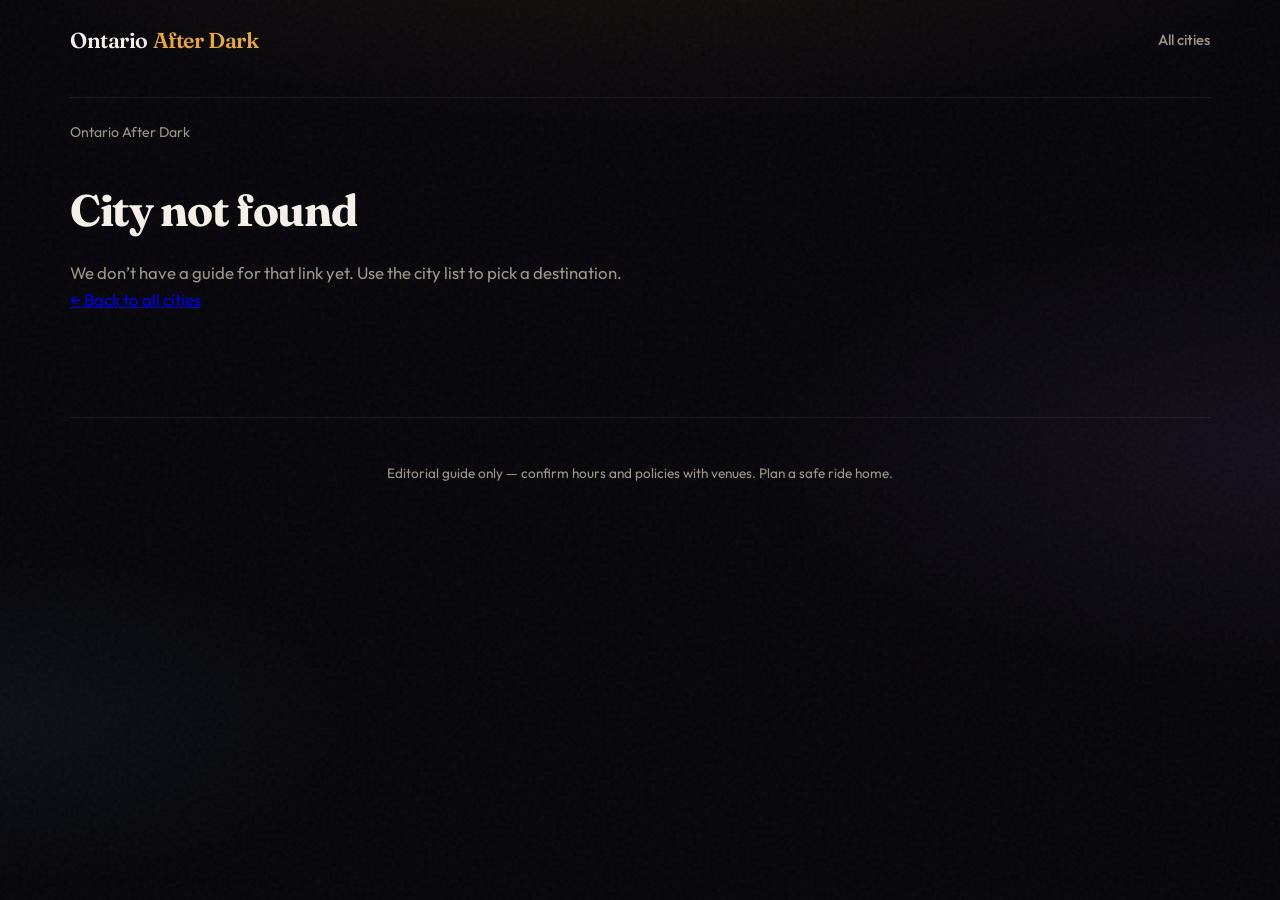
==== city.html @ fb51fbf4 "Add static Ontario After Dark nightlife guide site Made-with: Cursor" ====
<!DOCTYPE html>
<html lang="en-CA">
  <head>
    <meta charset="utf-8" />
    <meta name="viewport" content="width=device-width, initial-scale=1" />
    <meta
      name="description"
      content="Nightlife guide by Ontario city — bars, clubs, live music, and local tips."
    />
    <title>City guide — Ontario After Dark</title>
    <link rel="preconnect" href="https://fonts.googleapis.com" />
    <link rel="preconnect" href="https://fonts.gstatic.com" crossorigin />
    <link
      href="https://fonts.googleapis.com/css2?family=Fraunces:ital,opsz,wght@0,9..144,500;0,9..144,600;0,9..144,700;1,9..144,500&family=Outfit:wght@400;500;600&display=swap"
      rel="stylesheet"
    />
    <link rel="stylesheet" href="css/styles.css" />
  </head>
  <body>
    <div class="site-wrap">
      <header class="site-header">
        <a class="logo" href="index.html">Ontario <span>After Dark</span></a>
        <nav class="nav-inline" aria-label="Primary">
          <a href="index.html#cities">All cities</a>
        </nav>
      </header>

      <nav class="breadcrumb" id="breadcrumb"></nav>
      <article id="main" class="city-main"></article>
      <noscript>
        <p class="disclaimer">
          This page needs JavaScript to load city content. Open <a href="index.html">the city list</a> and pick a city, or enable JavaScript.
        </p>
      </noscript>

      <footer class="site-footer">
        <p>
          Editorial guide only — confirm hours and policies with venues. Plan a safe ride home.
        </p>
      </footer>
    </div>

    <script src="js/cities.js"></script>
    <script src="js/city-page.js"></script>
  </body>
</html>
---- css/styles.css ----
/* Ontario After Dark — editorial night-city aesthetic */
:root {
  --bg-deep: #07060a;
  --bg-card: #12101a;
  --bg-elevated: #1a1724;
  --text: #f4f0e8;
  --text-muted: #9c9588;
  --accent: #e8a838;
  --accent-soft: rgba(232, 168, 56, 0.15);
  --line: rgba(244, 240, 232, 0.08);
  --glow: rgba(232, 168, 56, 0.35);
  --font-display: "Fraunces", Georgia, serif;
  --font-sans: "Outfit", system-ui, sans-serif;
  --radius: 14px;
  --ease: cubic-bezier(0.22, 1, 0.36, 1);
}

*,
*::before,
*::after {
  box-sizing: border-box;
}

html {
  scroll-behavior: smooth;
}

body {
  margin: 0;
  font-family: var(--font-sans);
  font-weight: 400;
  color: var(--text);
  background: var(--bg-deep);
  min-height: 100vh;
  line-height: 1.55;
  font-size: 1.02rem;
}

/* Atmospheric background */
body::before {
  content: "";
  position: fixed;
  inset: 0;
  background:
    radial-gradient(ellipse 120% 80% at 50% -30%, rgba(232, 168, 56, 0.12), transparent 55%),
    radial-gradient(ellipse 80% 50% at 100% 50%, rgba(80, 60, 120, 0.15), transparent 50%),
    radial-gradient(ellipse 60% 40% at 0% 80%, rgba(40, 80, 100, 0.12), transparent 45%);
  pointer-events: none;
  z-index: 0;
}

body::after {
  content: "";
  position: fixed;
  inset: 0;
  background-image: url("data:image/svg+xml,%3Csvg viewBox='0 0 256 256' xmlns='http://www.w3.org/2000/svg'%3E%3Cfilter id='n'%3E%3CfeTurbulence type='fractalNoise' baseFrequency='0.85' numOctaves='4' stitchTiles='stitch'/%3E%3C/filter%3E%3Crect width='100%25' height='100%25' filter='url(%23n)' opacity='0.04'/%3E%3C/svg%3E");
  pointer-events: none;
  z-index: 0;
}

.site-wrap {
  position: relative;
  z-index: 1;
  max-width: 1180px;
  margin: 0 auto;
  padding: 0 1.25rem 4rem;
}

/* Header */
.site-header {
  display: flex;
  flex-wrap: wrap;
  align-items: center;
  justify-content: space-between;
  gap: 1rem;
  padding: 1.5rem 0 2.5rem;
  border-bottom: 1px solid var(--line);
}

.logo {
  font-family: var(--font-display);
  font-weight: 600;
  font-size: 1.35rem;
  letter-spacing: -0.02em;
  color: var(--text);
  text-decoration: none;
}

.logo span {
  color: var(--accent);
}

.nav-inline {
  display: flex;
  flex-wrap: wrap;
  gap: 0.75rem 1.25rem;
}

.nav-inline a {
  color: var(--text-muted);
  text-decoration: none;
  font-size: 0.92rem;
  font-weight: 500;
  transition: color 0.2s var(--ease);
}

.nav-inline a:hover {
  color: var(--accent);
}

/* Hero */
.hero {
  padding: 3rem 0 2.5rem;
}

.hero-eyebrow {
  font-size: 0.75rem;
  text-transform: uppercase;
  letter-spacing: 0.2em;
  color: var(--accent);
  margin-bottom: 0.75rem;
}

.hero h1 {
  font-family: var(--font-display);
  font-weight: 600;
  font-size: clamp(2.1rem, 5vw, 3.25rem);
  line-height: 1.1;
  letter-spacing: -0.03em;
  margin: 0 0 1rem;
  max-width: 18ch;
}

.hero-lead {
  color: var(--text-muted);
  max-width: 52ch;
  font-size: 1.05rem;
  margin: 0 0 2rem;
}

/* Search + filters */
.toolbar {
  display: flex;
  flex-direction: column;
  gap: 1rem;
  margin-bottom: 2rem;
}

@media (min-width: 640px) {
  .toolbar {
    flex-direction: row;
    align-items: center;
    flex-wrap: wrap;
  }
}

.search-wrap {
  flex: 1;
  min-width: min(100%, 280px);
  position: relative;
}

.search-wrap input {
  width: 100%;
  padding: 0.85rem 1rem 0.85rem 2.75rem;
  border: 1px solid var(--line);
  border-radius: var(--radius);
  background: var(--bg-card);
  color: var(--text);
  font-family: inherit;
  font-size: 1rem;
  transition: border-color 0.2s, box-shadow 0.2s;
}

.search-wrap input::placeholder {
  color: var(--text-muted);
  opacity: 0.8;
}

.search-wrap input:focus {
  outline: none;
  border-color: var(--accent);
  box-shadow: 0 0 0 3px var(--accent-soft);
}

.search-wrap svg {
  position: absolute;
  left: 0.9rem;
  top: 50%;
  transform: translateY(-50%);
  width: 1.1rem;
  height: 1.1rem;
  opacity: 0.45;
}

.region-filters {
  display: flex;
  flex-wrap: wrap;
  gap: 0.5rem;
}

.chip {
  border: 1px solid var(--line);
  background: transparent;
  color: var(--text-muted);
  padding: 0.45rem 0.9rem;
  border-radius: 999px;
  font-family: inherit;
  font-size: 0.82rem;
  font-weight: 500;
  cursor: pointer;
  transition: background 0.2s, color 0.2s, border-color 0.2s;
}

.chip:hover {
  color: var(--text);
  border-color: var(--text-muted);
}

.chip.is-active {
  background: var(--accent-soft);
  border-color: rgba(232, 168, 56, 0.45);
  color: var(--accent);
}

.results-meta {
  font-size: 0.88rem;
  color: var(--text-muted);
  margin-bottom: 1rem;
}

/* City grid */
.city-grid {
  display: grid;
  grid-template-columns: repeat(auto-fill, minmax(260px, 1fr));
  gap: 1.1rem;
}

.city-card {
  display: block;
  padding: 1.35rem 1.4rem;
  background: var(--bg-card);
  border: 1px solid var(--line);
  border-radius: var(--radius);
  text-decoration: none;
  color: inherit;
  transition: transform 0.35s var(--ease), border-color 0.25s, box-shadow 0.35s;
  position: relative;
  overflow: hidden;
}

.city-card::after {
  content: "";
  position: absolute;
  inset: 0;
  background: linear-gradient(135deg, transparent 60%, var(--accent-soft));
  opacity: 0;
  transition: opacity 0.35s;
  pointer-events: none;
}

.city-card:hover {
  transform: translateY(-4px);
  border-color: rgba(232, 168, 56, 0.25);
  box-shadow: 0 20px 50px -20px var(--glow);
}

.city-card:hover::after {
  opacity: 1;
}

.city-card h2 {
  font-family: var(--font-display);
  font-size: 1.35rem;
  font-weight: 600;
  margin: 0 0 0.35rem;
  letter-spacing: -0.02em;
}

.city-card .region {
  font-size: 0.78rem;
  text-transform: uppercase;
  letter-spacing: 0.12em;
  color: var(--accent);
  margin-bottom: 0.5rem;
}

.city-card .blurb {
  font-size: 0.92rem;
  color: var(--text-muted);
  margin: 0;
  line-height: 1.45;
}

.city-card .arrow {
  margin-top: 1rem;
  font-size: 0.85rem;
  font-weight: 600;
  color: var(--accent);
  display: inline-flex;
  align-items: center;
  gap: 0.35rem;
}

/* City page */
.breadcrumb {
  font-size: 0.88rem;
  padding: 1.5rem 0 0;
}

.breadcrumb a {
  color: var(--text-muted);
  text-decoration: none;
}

.breadcrumb a:hover {
  color: var(--accent);
}

.breadcrumb span {
  color: var(--text-muted);
  margin: 0 0.4rem;
}

.city-hero {
  padding: 2rem 0 2.5rem;
}

.city-hero .region {
  font-size: 0.78rem;
  text-transform: uppercase;
  letter-spacing: 0.15em;
  color: var(--accent);
  margin-bottom: 0.5rem;
}

.city-hero h1 {
  font-family: var(--font-display);
  font-size: clamp(2rem, 4.5vw, 2.75rem);
  margin: 0 0 1rem;
  letter-spacing: -0.03em;
}

.city-hero .intro {
  color: var(--text-muted);
  max-width: 62ch;
  font-size: 1.05rem;
  margin: 0;
}

.section-block {
  margin-bottom: 2.75rem;
}

.section-block h2 {
  font-family: var(--font-display);
  font-size: 1.45rem;
  font-weight: 600;
  margin: 0 0 1rem;
  padding-bottom: 0.5rem;
  border-bottom: 1px solid var(--line);
}

.category-grid {
  display: grid;
  gap: 1rem;
}

@media (min-width: 700px) {
  .category-grid {
    grid-template-columns: repeat(2, 1fr);
  }
}

.category-card {
  background: var(--bg-elevated);
  border: 1px solid var(--line);
  border-radius: var(--radius);
  padding: 1.25rem 1.35rem;
}

.category-card h3 {
  font-size: 1rem;
  font-weight: 600;
  margin: 0 0 0.5rem;
  color: var(--accent);
}

.category-card p {
  margin: 0;
  font-size: 0.95rem;
  color: var(--text-muted);
  line-height: 1.5;
}

.tips-list {
  margin: 0;
  padding-left: 1.2rem;
  color: var(--text-muted);
  font-size: 0.95rem;
}

.tips-list li {
  margin-bottom: 0.5rem;
}

.disclaimer {
  margin-top: 3rem;
  padding: 1.25rem 1.4rem;
  background: var(--bg-card);
  border: 1px solid var(--line);
  border-radius: var(--radius);
  font-size: 0.88rem;
  color: var(--text-muted);
  line-height: 1.5;
}

.disclaimer strong {
  color: var(--text);
}

.site-footer {
  margin-top: 4rem;
  padding-top: 2rem;
  border-top: 1px solid var(--line);
  font-size: 0.85rem;
  color: var(--text-muted);
  text-align: center;
}

.empty-state {
  text-align: center;
  padding: 3rem 1rem;
  color: var(--text-muted);
}

@keyframes fade-up {
  from {
    opacity: 0;
    transform: translateY(12px);
  }
  to {
    opacity: 1;
    transform: translateY(0);
  }
}

.city-card {
  animation: fade-up 0.6s var(--ease) backwards;
}

.city-card:nth-child(1) { animation-delay: 0.02s; }
.city-card:nth-child(2) { animation-delay: 0.05s; }
.city-card:nth-child(3) { animation-delay: 0.08s; }
.city-card:nth-child(4) { animation-delay: 0.11s; }
.city-card:nth-child(5) { animation-delay: 0.14s; }
.city-card:nth-child(6) { animation-delay: 0.17s; }
.city-card:nth-child(7) { animation-delay: 0.2s; }
.city-card:nth-child(8) { animation-delay: 0.23s; }
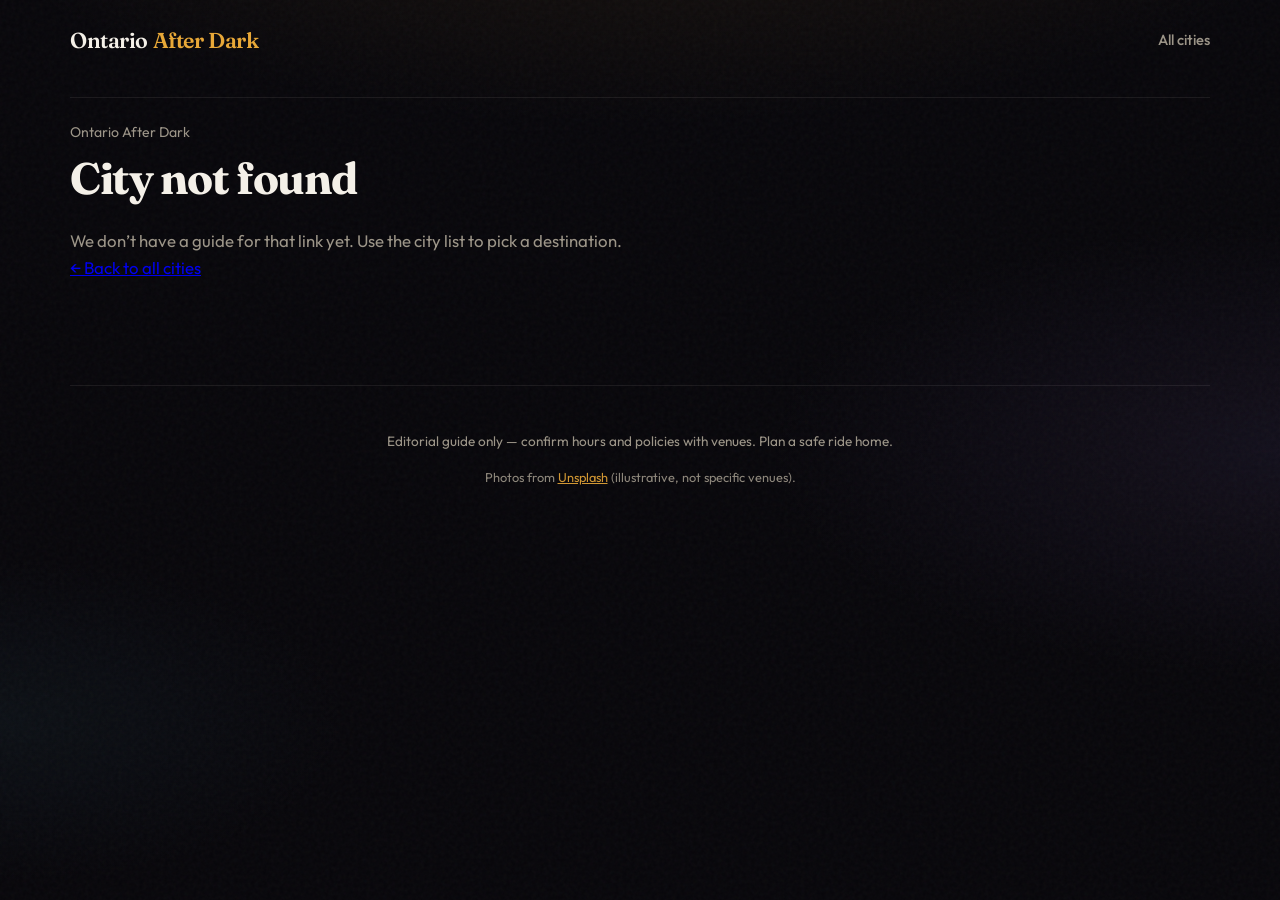
==== commit cd3761e2: "Add city photos, map locations, and district guides Made-with: Cursor" ====
--- a/city.html
+++ b/city.html
@@ -10,6 +10,7 @@
     <title>City guide — Ontario After Dark</title>
     <link rel="preconnect" href="https://fonts.googleapis.com" />
     <link rel="preconnect" href="https://fonts.gstatic.com" crossorigin />
+    <link rel="preconnect" href="https://images.unsplash.com" crossorigin />
     <link
       href="https://fonts.googleapis.com/css2?family=Fraunces:ital,opsz,wght@0,9..144,500;0,9..144,600;0,9..144,700;1,9..144,500&family=Outfit:wght@400;500;600&display=swap"
       rel="stylesheet"
@@ -37,10 +38,17 @@
         <p>
           Editorial guide only — confirm hours and policies with venues. Plan a safe ride home.
         </p>
+        <p class="footer-credit">
+          Photos from
+          <a href="https://unsplash.com" rel="noopener noreferrer" target="_blank">Unsplash</a>
+          (illustrative, not specific venues).
+        </p>
       </footer>
     </div>
 
     <script src="js/cities.js"></script>
+    <script src="js/location-data.js"></script>
+    <script src="js/media.js"></script>
     <script src="js/city-page.js"></script>
   </body>
 </html>
--- a/css/styles.css
+++ b/css/styles.css
@@ -232,13 +232,13 @@
 /* City grid */
 .city-grid {
   display: grid;
-  grid-template-columns: repeat(auto-fill, minmax(260px, 1fr));
+  grid-template-columns: repeat(auto-fill, minmax(280px, 1fr));
   gap: 1.1rem;
 }
 
 .city-card {
   display: block;
-  padding: 1.35rem 1.4rem;
+  padding: 0;
   background: var(--bg-card);
   border: 1px solid var(--line);
   border-radius: var(--radius);
@@ -249,6 +249,31 @@
   overflow: hidden;
 }
 
+.city-card-body {
+  padding: 1.35rem 1.4rem;
+  position: relative;
+  z-index: 1;
+}
+
+.city-card-media {
+  position: relative;
+  overflow: hidden;
+  aspect-ratio: 16 / 10;
+  background: var(--bg-elevated);
+}
+
+.city-card-media img {
+  width: 100%;
+  height: 100%;
+  object-fit: cover;
+  display: block;
+  transition: transform 0.5s var(--ease);
+}
+
+.city-card:hover .city-card-media img {
+  transform: scale(1.04);
+}
+
 .city-card::after {
   content: "";
   position: absolute;
@@ -269,7 +294,7 @@
   opacity: 1;
 }
 
-.city-card h2 {
+.city-card-body h2 {
   font-family: var(--font-display);
   font-size: 1.35rem;
   font-weight: 600;
@@ -277,7 +302,7 @@
   letter-spacing: -0.02em;
 }
 
-.city-card .region {
+.city-card-body .region {
   font-size: 0.78rem;
   text-transform: uppercase;
   letter-spacing: 0.12em;
@@ -285,14 +310,14 @@
   margin-bottom: 0.5rem;
 }
 
-.city-card .blurb {
+.city-card-body .blurb {
   font-size: 0.92rem;
   color: var(--text-muted);
   margin: 0;
   line-height: 1.45;
 }
 
-.city-card .arrow {
+.city-card-body .arrow {
   margin-top: 1rem;
   font-size: 0.85rem;
   font-weight: 600;
@@ -322,8 +347,117 @@
   margin: 0 0.4rem;
 }
 
+/* Hero image (city page) */
+.city-hero-media {
+  margin: 0 0 1.5rem;
+  border-radius: var(--radius);
+  overflow: hidden;
+  border: 1px solid var(--line);
+  background: var(--bg-elevated);
+}
+
+.city-hero-media img {
+  width: 100%;
+  aspect-ratio: 21 / 9;
+  object-fit: cover;
+  display: block;
+  max-height: min(52vh, 420px);
+}
+
+.photo-credit {
+  margin: 0;
+  padding: 0.65rem 1rem;
+  font-size: 0.75rem;
+  color: var(--text-muted);
+  line-height: 1.45;
+  background: rgba(7, 6, 10, 0.85);
+  border-top: 1px solid var(--line);
+}
+
+.photo-credit a {
+  color: var(--accent);
+}
+
+.section-lead {
+  color: var(--text-muted);
+  font-size: 0.95rem;
+  margin: -0.35rem 0 1.25rem;
+  max-width: 65ch;
+  line-height: 1.5;
+}
+
+.location-grid {
+  display: grid;
+  gap: 1rem;
+}
+
+@media (min-width: 640px) {
+  .location-grid {
+    grid-template-columns: repeat(2, 1fr);
+  }
+}
+
+.location-card {
+  background: var(--bg-elevated);
+  border: 1px solid var(--line);
+  border-radius: var(--radius);
+  padding: 1.2rem 1.3rem;
+  display: flex;
+  flex-direction: column;
+  gap: 0.35rem;
+}
+
+.location-card h3 {
+  font-family: var(--font-display);
+  font-size: 1.15rem;
+  font-weight: 600;
+  margin: 0;
+  letter-spacing: -0.02em;
+}
+
+.location-kind {
+  font-size: 0.78rem;
+  text-transform: uppercase;
+  letter-spacing: 0.1em;
+  color: var(--accent);
+  margin: 0;
+}
+
+.location-desc {
+  font-size: 0.92rem;
+  color: var(--text-muted);
+  margin: 0;
+  line-height: 1.5;
+  flex: 1;
+}
+
+.location-map {
+  margin-top: 0.5rem;
+  font-size: 0.9rem;
+  font-weight: 600;
+  color: var(--accent);
+  text-decoration: none;
+  align-self: flex-start;
+}
+
+.location-map:hover {
+  text-decoration: underline;
+}
+
+.sr-only {
+  position: absolute;
+  width: 1px;
+  height: 1px;
+  padding: 0;
+  margin: -1px;
+  overflow: hidden;
+  clip: rect(0, 0, 0, 0);
+  white-space: nowrap;
+  border: 0;
+}
+
 .city-hero {
-  padding: 2rem 0 2.5rem;
+  padding: 0 0 2.5rem;
 }
 
 .city-hero .region {
@@ -426,6 +560,16 @@
   font-size: 0.85rem;
   color: var(--text-muted);
   text-align: center;
+}
+
+.site-footer .footer-credit {
+  margin-top: 1rem;
+  font-size: 0.8rem;
+  opacity: 0.9;
+}
+
+.site-footer .footer-credit a {
+  color: var(--accent);
 }
 
 .empty-state {
